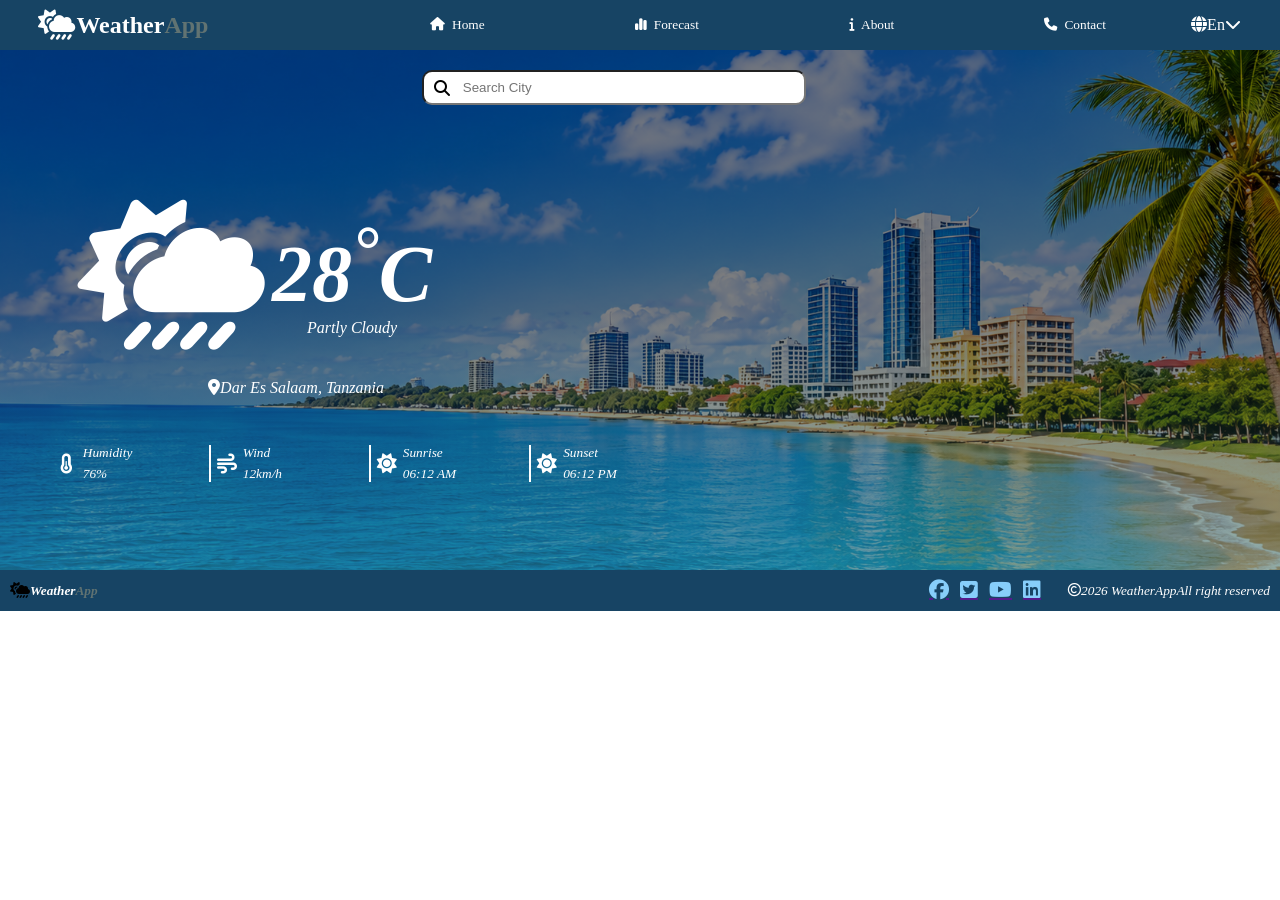
==== WeatherWebsite/index.html @ b1426b46 "develop homepage of weather website" ====
<!DOCTYPE html>
<html lang="en">
<head>
    <meta charset="UTF-8">
    <meta name="viewport" content="width=device-width, initial-scale=1.0">
    <link rel="stylesheet" href="https://cdnjs.cloudflare.com/ajax/libs/font-awesome/6.7.2/css/all.min.css">
    <link rel="stylesheet" href="index.css">
    <title>weather details</title>
</head>
<body>

    <header>
        <div class="left">
            <i class="fa-solid fa-cloud-sun-rain"></i><h2><span class="head_cont">Weather</span><span class="head_cont_2">App</span></h2>
        </div>

        <div class="center">
            <p><a href=""><i class="fa-solid fa-house"></i>Home</a></p>
            <p><a href=""><i class="fa-solid fa-chart-simple"></i>Forecast</a></p>
            <p><a href=""><i class="fa-solid fa-info"></i>About</a></p>
            <p><a href=""><i class="fa-solid fa-phone"></i>Contact</a></p>
        </div>

        <div class="right">
            <p><i class="fa-solid fa-globe"></i>En<i><i class="fa-solid fa-chevron-down"></i></p>
        </div>
    </header>
    

    <main>
        <div class="background_image">
            <div class="first_class">
                <i class="fa-solid fa-magnifying-glass"></i>
                <input type="search" placeholder="Search City">
            </div>

            <div class="second_class">
                <div class="sun_icon"><i class="fa-solid fa-cloud-sun-rain"></i></div>
                <div class="temperature">
                    <h1>28<sup>&deg;</sup>C</h1>
                    <p>Partly Cloudy</p>
                </div>
            </div>

            <div class="third_class">
                <i class="fa-solid fa-location-dot"></i>Dar Es Salaam,&nbsp;Tanzania
            </div>

            <div class="fourth_class">
                <div class="stick">
                    <i class="fa-solid fa-temperature-half"></i>
                    <p><span class="span_1">Humidity</span><span>76%</span></p>
                </div>

                <div class="stick">
                    <i class="fa-solid fa-wind"></i>
                    <p><span class="span_1">Wind</span><span>12km/h</span></p>
                </div>
                
                <div class="stick">
                    <i class="fa-solid fa-sun"></i>
                    <p><span class="span_1">Sunrise</span><span><time datetime="">06:12 AM</time></span></p>
                </div>

                <div>
                    <i class="fa-solid fa-sun"></i>
                    <p><span class="span_1">Sunset</span><span><time datetime="">06:12 PM</time></span></p>
                </div>
            </div>
        </div>

        <div class="table">
            <table></table>
            <table></table>
            <table></table>
        </div>
    </main>

    <footer>
        <div class="footer_cont_1">
            <div><i class="fa-solid fa-cloud-sun-rain"></i></div>
            <div><h5><span class="sp_1">Weather</span><span class="sp_2">App</span></h5></div>
        </div>

        <div class="footer_cont_2">
            <div>
                <a href=""><i class="fa-brands fa-facebook"></i></a>
                <a href=""><i class="fa-brands fa-square-twitter"></i></a>
                <a href=""><i class="fa-brands fa-youtube"></i></a>
                <a href=""><i class="fa-brands fa-linkedin"></i></a>
            </div>
            <div>
                <p><i class="fa-regular fa-copyright"></i>2026 WeatherApp</p>
                <p>All right reserved</p>
            </div>
        </div>
    </footer>
</body>
</html>
---- WeatherWebsite/index.css ----
*{
    margin: 0;
    padding: 0;
}

header{
    background-color: rgb(23, 68, 100);
    display: grid;
    grid-template-columns: 30% 60% 10%;
    align-items: center;
    padding-block: 10px;
}

header .head_cont{
    color: white;
}
header .head_cont_2 {
    color: rgb(97, 115, 114);
}

.center{
    display: flex;
    align-items: center;
    justify-content: space-between;
    padding-inline: 6%;
    font-size: smaller;
    margin: 0;
    padding-block: 0;
}
.center p *{
    color: white;
}
.center p a{
    text-decoration: none;
}

.center i {
    margin-right: 7px;
}
.left{
    display: flex;
    align-items: center;
    padding-left: 10%;
    margin: 0;

}



.left i {
    font-size: 30px;
    color: white;
}

.right{
    display: flex;
    align-items: center;
    justify-content: center;
}
.right p * {
    color: white;
}
.right p{
    color: white;
}
.right i:last-child:hover{
    cursor: pointer;
}

.background_image{
    height: 500px;
    background-image: linear-gradient(rgba(0,0,0,0.5),rgba(0,0,0,0.5),
    rgba(43, 98, 85, 0.5)),
    url('Images/backImage.png');
    background-repeat: no-repeat;
    background-size: cover;
    background-position: center;
    padding-top: 20px;
    position: relative;
}

.first_class{
    width: 30%;
    position: relative;
    display: flex;
    left: 33%;
}

.first_class i{
    position: absolute;
    left: 3%;
    top: 10px;
}

input[type="search"] {
    padding-block: 8px;
    padding-left: 10%;
    width: 100%;
    border-radius: 10px;
    outline: none;
}

.second_class{
    width: 30%;
    height: 150px;
    display: flex;
    margin-left: 5%;
    position: absolute;
    top: 150px;
    color: white;
}

.second_class div:first-child {
    width: 100%;
    height: 150px;
}
.second_class i {
    display: flex;
    align-items: center;
    justify-content: center;
    font-size: 150px;
    font-style: italic;
}
.temperature{
    width: 100%;
    display: flex;
    flex-direction: column;
    align-items: center;
    justify-content: center;
}
.temperature h1 {
    font-size: 80px;
}
.third_class{
    width: 25%;
    margin-left: 5%;
    margin-top: 4px;
    display: flex;
    justify-content: flex-end;
    position: absolute;
    top: 325px;
    font-style: italic;
    color: white;
    /*flex-end depend on flex direction and end depend on writing direction*/
}


.fourth_class{
    display: grid;
    grid-template-columns: repeat(4,25%);
    width: 50%;
    margin-left: 4%;
    margin-top: 15px;
    position: absolute;
    top: 380px;
    color: white;
}
.span_1{
    display: block;
    margin-bottom: 5px;
}

.fourth_class div{
    display: grid;
    grid-template-columns: 20% 80%;
}
.fourth_class div p{
    font-size: smaller;
}
.fourth_class div i{
    display: flex;
    align-items: center;
    justify-content: center;
    font-size: 20px;
}

.stick {
    border-right: 2px solid white;
}

footer{
    background-color: rgb(23, 68, 100);
    display: flex;
    align-items: center;
    justify-content: space-between;
    padding-inline: 10px;
}

.footer_cont_1 {
    display: flex;
    align-items: center;
}

.footer_cont_2 {
    display: flex;
    align-items: center;
    padding-block: 10px;
}
.footer_cont_2 div:first-child i{
    font-size: 20px;
    color: lightskyblue;
}

.footer_cont_2 div:first-child a{
    display: inline-flex;
    margin-right: 7px;
}

.footer_cont_2 div:nth-child(2) {
    display: flex;
    align-items: center;
    margin-left: 20px;
    font-size: smaller;
    color: white;
}

.sp_2 {
    color: rgb(97, 115, 114);
}
.sp_1 {
    color: white;
}
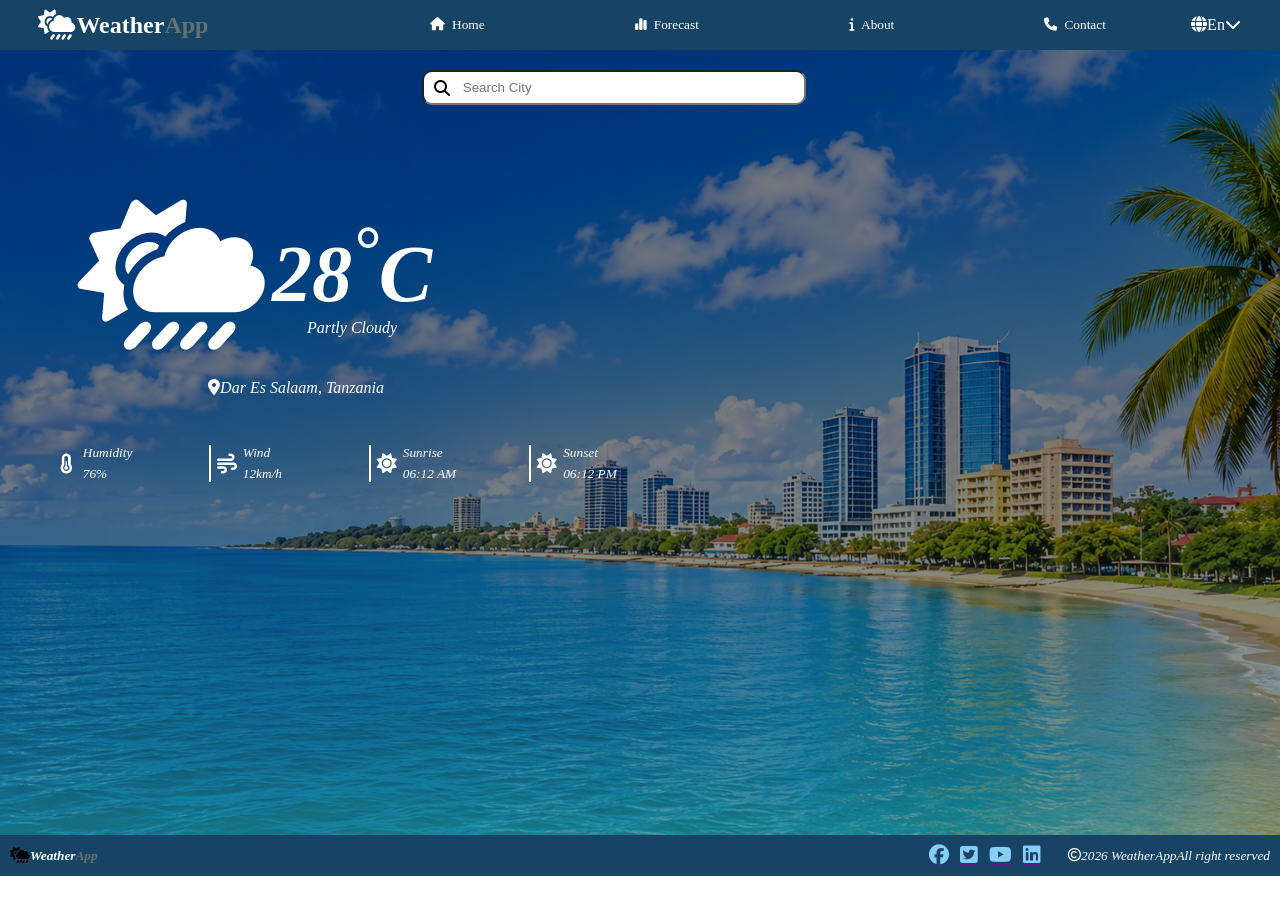
==== commit 34e2c662: "add content main container and update few line on index file css" ====
--- a/WeatherWebsite/index.html
+++ b/WeatherWebsite/index.html
@@ -5,7 +5,7 @@
     <meta name="viewport" content="width=device-width, initial-scale=1.0">
     <link rel="stylesheet" href="https://cdnjs.cloudflare.com/ajax/libs/font-awesome/6.7.2/css/all.min.css">
     <link rel="stylesheet" href="index.css">
-    <title>weather details</title>
+    <title>Home | Weather</title>
 </head>
 <body>
 
--- a/WeatherWebsite/index.css
+++ b/WeatherWebsite/index.css
@@ -69,7 +69,7 @@
 }
 
 .background_image{
-    height: 500px;
+    height: 85vh;
     background-image: linear-gradient(rgba(0,0,0,0.5),rgba(0,0,0,0.5),
     rgba(43, 98, 85, 0.5)),
     url('Images/backImage.png');
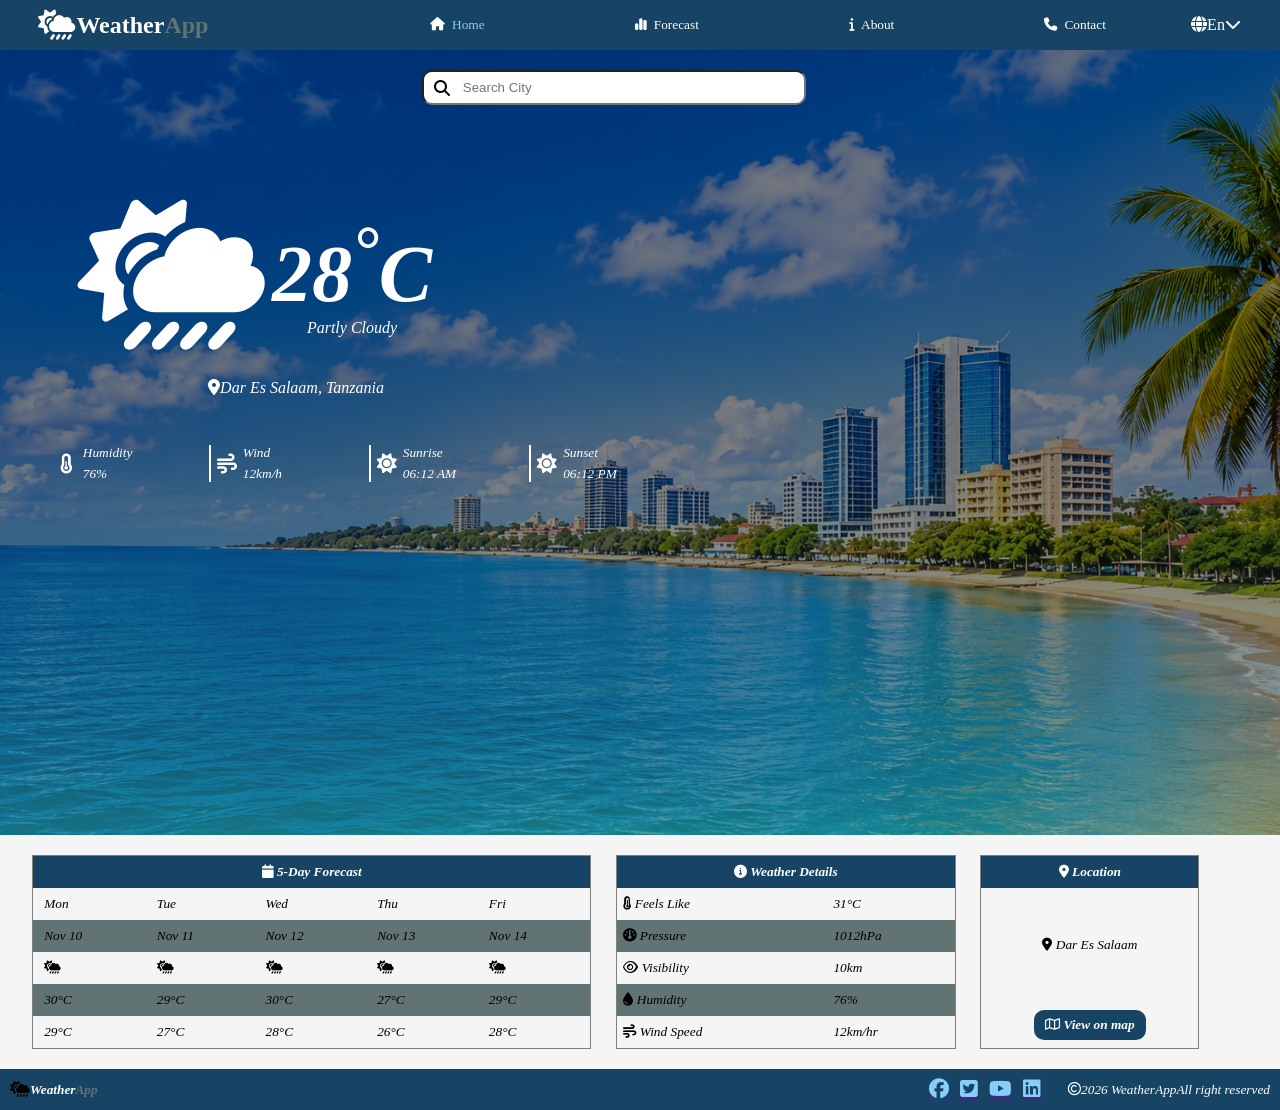
==== commit 76ac0985: "adding table on my files and use css variable" ====
--- a/WeatherWebsite/index.html
+++ b/WeatherWebsite/index.html
@@ -15,8 +15,8 @@
         </div>
 
         <div class="center">
-            <p><a href=""><i class="fa-solid fa-house"></i>Home</a></p>
-            <p><a href=""><i class="fa-solid fa-chart-simple"></i>Forecast</a></p>
+            <p><a href="index.html" class="current"><i class="fa-solid fa-house"></i>Home</a></p>
+            <p><a href="forecast.html"><i class="fa-solid fa-chart-simple"></i>Forecast</a></p>
             <p><a href=""><i class="fa-solid fa-info"></i>About</a></p>
             <p><a href=""><i class="fa-solid fa-phone"></i>Contact</a></p>
         </div>
@@ -69,11 +69,110 @@
             </div>
         </div>
 
-        <div class="table">
-            <table></table>
-            <table></table>
-            <table></table>
+        <div class="table_container">
+            <table>
+                <thead>
+                    <tr>
+                        <th colspan="5"><i class="fa-solid fa-calendar"></i>
+                            5-Day Forecast
+                        </th>
+                    </tr>
+                </thead>
+
+                <tbody>
+                    <tr>
+                        <td>Mon</td>
+                        <td>Tue</td>
+                        <td>Wed</td>
+                        <td>Thu</td>
+                        <td>Fri</td>
+                    </tr>
+                    <tr>
+                        <td>Nov 10</td>
+                        <td>Nov 11</td>
+                        <td>Nov 12</td>
+                        <td>Nov 13</td>
+                        <td>Nov 14</td>
+                    </tr>
+                    <tr>
+                        <td><i class="fa-solid fa-cloud-sun-rain"></i></td>
+                        <td><i class="fa-solid fa-cloud-sun-rain"></i></td>
+                        <td><i class="fa-solid fa-cloud-sun-rain"></i></td>
+                        <td><i class="fa-solid fa-cloud-sun-rain"></i></td>
+                        <td><i class="fa-solid fa-cloud-sun-rain"></i></td>
+                    </tr>
+                    <tr>
+                        <td>30&deg;C</td>
+                        <td>29&deg;C</td>
+                        <td>30&deg;C</td>
+                        <td>27&deg;C</td>
+                        <td>29&deg;C</td>
+                    </tr>
+                    <tr>
+                        <td>29&deg;C</td>
+                        <td>27&deg;C</td>
+                        <td>28&deg;C</td>
+                        <td>26&deg;C</td>
+                        <td>28&deg;C</td>
+                    </tr>
+                </tbody>
+            </table>
+
+            <table>
+                <thead>
+                    <tr>
+                        <th colspan="2">
+                        <i class="fa-solid fa-circle-info"></i>
+                        Weather Details
+                    </th></tr>
+                </thead>
+                <tbody>
+                    <tr>
+                        <td><i class="fa-solid fa-temperature-three-quarters"></i>&nbsp;Feels Like</td>
+                        <td>31&deg;C</td>
+                    </tr>
+                    <tr>
+                        <td><i class="fa-solid fa-gauge"></i>&nbsp;Pressure</td>
+                        <td>1012hPa</td>
+                    </tr>
+                    <tr>
+                        <td><i class="fa-regular fa-eye"></i>&nbsp;Visibility</td>
+                        <td>10km</td>
+                    </tr>
+                    <tr>
+                        <td><i class="fa-solid fa-droplet"></i>&nbsp;Humidity</td>
+                        <td>76%</td>
+                    </tr>
+                    <tr>
+                        <td><i class="fa-solid fa-wind"></i>&nbsp;Wind Speed</td>
+                        <td>12km/hr</td>
+                    </tr>
+                </tbody>
+            </table>
+
+            <table>
+                <thead>
+                    <tr>
+                        <th>
+                            <i class="fa-solid fa-location-dot"></i>
+                            Location
+                        </th>
+                    </tr>
+                </thead>
+                <tbody>
+                    <tr>
+                        <td><i class="fa-solid fa-location-dot"></i>
+                        Dar Es Salaam</td>
+                    </tr>
+                </tbody>
+                <tfoot>
+                    <tr>
+                        <th><p id="map"><i class="fa-regular fa-map"></i>&nbsp;View on map</p></th>
+                    </tr>
+                </tfoot>
+            </table>
         </div>
+
     </main>
 
     <footer>
--- a/WeatherWebsite/index.css
+++ b/WeatherWebsite/index.css
@@ -1,3 +1,12 @@
+
+
+:root {
+    --header_bgcolor :  rgb(23, 68, 100);
+    --span_color :  rgb(97, 115, 114);
+    --body_bgcolor :  whitesmoke;
+}
+
+
 
 *{
     margin: 0;
@@ -5,7 +14,7 @@
 }
 
 header{
-    background-color: rgb(23, 68, 100);
+    background-color: var(--header_bgcolor);
     display: grid;
     grid-template-columns: 30% 60% 10%;
     align-items: center;
@@ -16,7 +25,7 @@
     color: white;
 }
 header .head_cont_2 {
-    color: rgb(97, 115, 114);
+    color: var(--span_color);
 }
 
 .center{
@@ -66,6 +75,10 @@
 }
 .right i:last-child:hover{
     cursor: pointer;
+}
+
+body {
+    background-color: var(--body_bgcolor);
 }
 
 .background_image{
@@ -180,7 +193,7 @@
 }
 
 footer{
-    background-color: rgb(23, 68, 100);
+    background-color: var(--header_bgcolor);
     display: flex;
     align-items: center;
     justify-content: space-between;
@@ -216,8 +229,64 @@
 }
 
 .sp_2 {
-    color: rgb(97, 115, 114);
+    color: var(--span_color);
 }
 .sp_1 {
     color: white;
+}
+
+.table_container{
+    width: 95%;
+    gap: 2%;
+    margin: 20px auto;
+    display: grid;
+    grid-template-columns: 46% 28% 18%;
+}
+.table_container table:last-child td{
+    text-align: center;
+}
+
+
+td, th {
+    font-size: smaller;
+    padding-block: 8px;
+    padding-inline: 2%;
+}
+td {
+    text-align: left;
+}
+thead {
+    background-color:  var(--header_bgcolor);
+    color: white;
+}
+tr:nth-child(even) {
+    background-color:  rgb(97, 115, 114);
+}
+
+table{
+    border: 1px solid gray;
+    border-collapse: collapse;    
+}
+table:hover {
+    cursor: pointer;
+}
+
+a:active {
+    /* acivated link (show during the event) */
+    color: brown;
+}
+
+a.current {
+    /* current page */
+    color: skyblue;
+}
+
+#map {
+    width: 50%;
+    margin: 0 auto;
+    padding-inline: 4px;
+    padding-block: 7px;
+    border-radius: 10px;
+    color: white;
+    background-color: var(--header_bgcolor);
 }
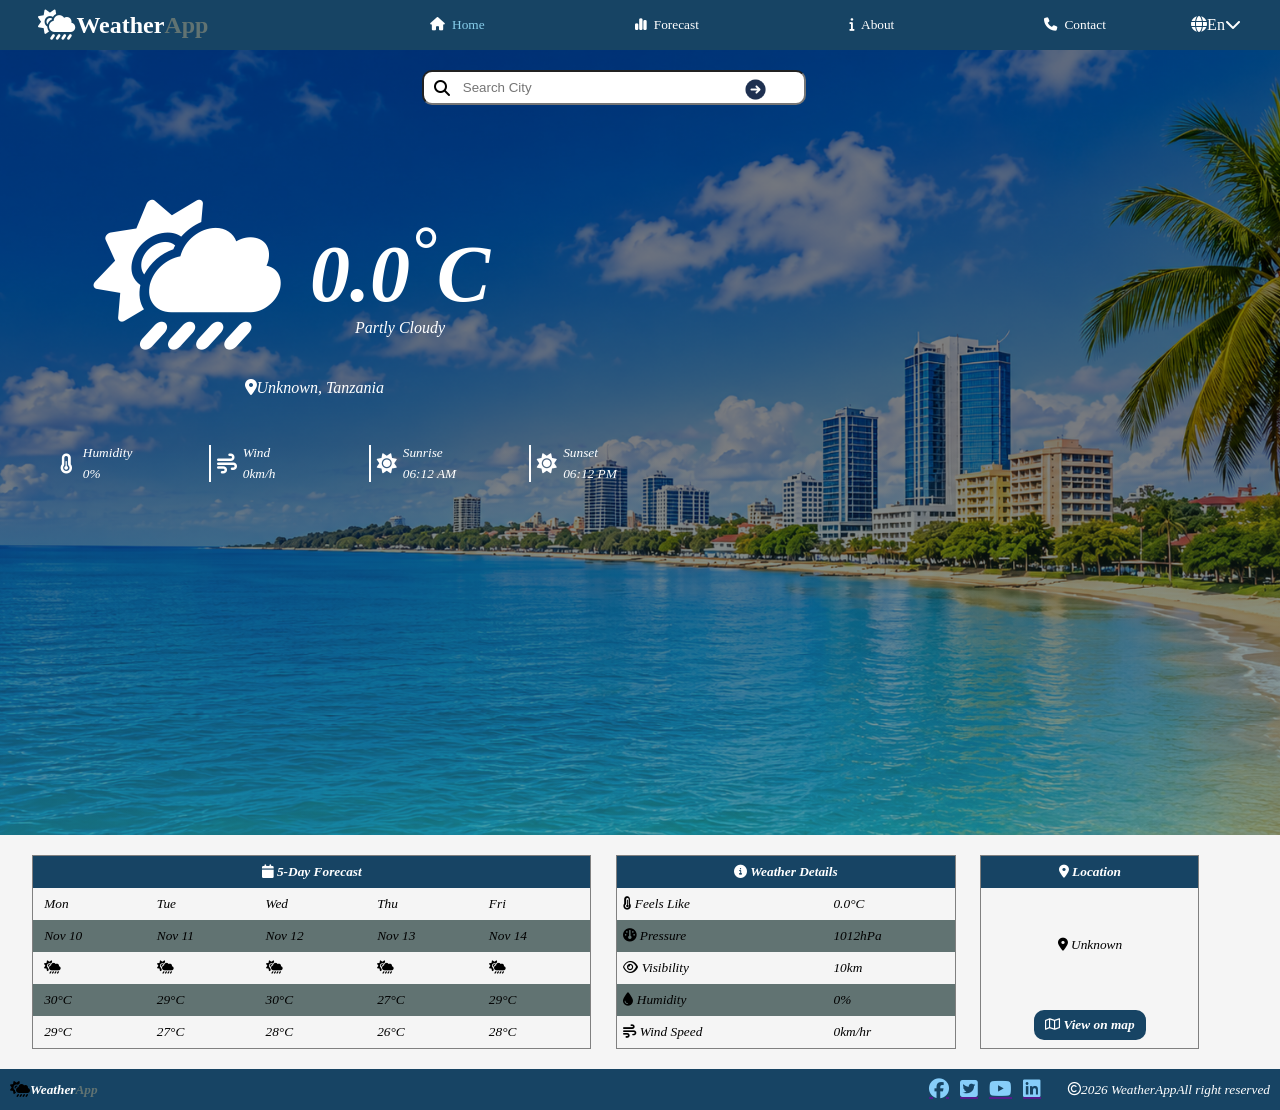
==== commit 4b7bd456: "add js code to index and forecast file" ====
--- a/WeatherWebsite/index.html
+++ b/WeatherWebsite/index.html
@@ -17,7 +17,7 @@
         <div class="center">
             <p><a href="index.html" class="current"><i class="fa-solid fa-house"></i>Home</a></p>
             <p><a href="forecast.html"><i class="fa-solid fa-chart-simple"></i>Forecast</a></p>
-            <p><a href=""><i class="fa-solid fa-info"></i>About</a></p>
+            <p><a href="about.html"><i class="fa-solid fa-info"></i>About</a></p>
             <p><a href=""><i class="fa-solid fa-phone"></i>Contact</a></p>
         </div>
 
@@ -30,31 +30,34 @@
     <main>
         <div class="background_image">
             <div class="first_class">
-                <i class="fa-solid fa-magnifying-glass"></i>
-                <input type="search" placeholder="Search City">
+                <form action="" id="search_inputForm" autocomplete="off">
+                    <i class="fa-solid fa-magnifying-glass"></i>
+                    <input type="search" id="search_city" placeholder="Search City" autofocus>
+                    <input type="image" src="Images/circle-arrow-.png" id="subImage" width="25px" height="25px">
+                </form>
             </div>
 
             <div class="second_class">
                 <div class="sun_icon"><i class="fa-solid fa-cloud-sun-rain"></i></div>
                 <div class="temperature">
-                    <h1>28<sup>&deg;</sup>C</h1>
+                    <h1><span  class="headerTemp">0.0</span><sup>&deg;</sup>C</h1>
                     <p>Partly Cloudy</p>
                 </div>
             </div>
 
             <div class="third_class">
-                <i class="fa-solid fa-location-dot"></i>Dar Es Salaam,&nbsp;Tanzania
+                <i class="fa-solid fa-location-dot"></i><span class="location_name">Unknown</span>,&nbsp;Tanzania
             </div>
 
             <div class="fourth_class">
                 <div class="stick">
                     <i class="fa-solid fa-temperature-half"></i>
-                    <p><span class="span_1">Humidity</span><span>76%</span></p>
+                    <p><span class="span_1">Humidity</span><span class="humid">0</span>%</p>
                 </div>
 
                 <div class="stick">
                     <i class="fa-solid fa-wind"></i>
-                    <p><span class="span_1">Wind</span><span>12km/h</span></p>
+                    <p><span class="span_1">Wind</span><span class="wind">0</span>km/h</p>
                 </div>
                 
                 <div class="stick">
@@ -129,7 +132,7 @@
                 <tbody>
                     <tr>
                         <td><i class="fa-solid fa-temperature-three-quarters"></i>&nbsp;Feels Like</td>
-                        <td>31&deg;C</td>
+                        <td><span  class="headerTemp">0.0</span>&deg;C</td>
                     </tr>
                     <tr>
                         <td><i class="fa-solid fa-gauge"></i>&nbsp;Pressure</td>
@@ -141,11 +144,11 @@
                     </tr>
                     <tr>
                         <td><i class="fa-solid fa-droplet"></i>&nbsp;Humidity</td>
-                        <td>76%</td>
+                        <td><span  class="humid">0</span>%</td>
                     </tr>
                     <tr>
                         <td><i class="fa-solid fa-wind"></i>&nbsp;Wind Speed</td>
-                        <td>12km/hr</td>
+                        <td><span   class="wind">0</span>km/hr</td>
                     </tr>
                 </tbody>
             </table>
@@ -162,7 +165,7 @@
                 <tbody>
                     <tr>
                         <td><i class="fa-solid fa-location-dot"></i>
-                        Dar Es Salaam</td>
+                        <span class="location_name">Unknown</span></td>
                     </tr>
                 </tbody>
                 <tfoot>
@@ -194,5 +197,9 @@
             </div>
         </div>
     </footer>
+
+    <script src="index.js" defer>
+
+    </script>
 </body>
 </html>
--- a/WeatherWebsite/index.css
+++ b/WeatherWebsite/index.css
@@ -12,6 +12,7 @@
     margin: 0;
     padding: 0;
 }
+
 
 header{
     background-color: var(--header_bgcolor);
@@ -99,6 +100,14 @@
     display: flex;
     left: 33%;
 }
+.first_class form{
+    width: 100%;
+}
+.first_class input#subImage {
+    position: absolute;
+    right: 10%;
+    top: 20%;
+}
 
 .first_class i{
     position: absolute;
@@ -115,7 +124,7 @@
 }
 
 .second_class{
-    width: 30%;
+    width: 35%;
     height: 150px;
     display: flex;
     margin-left: 5%;
